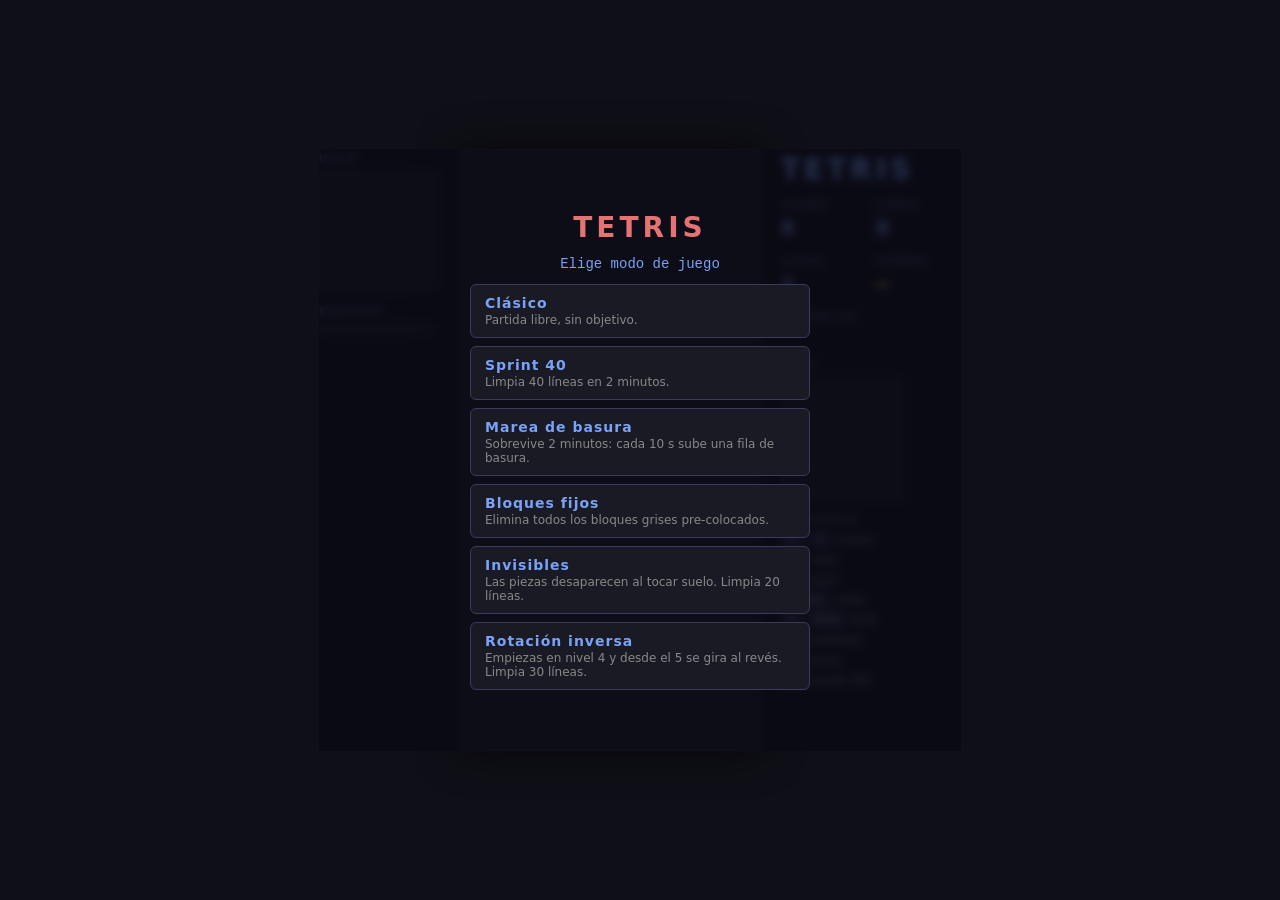
==== index.html @ 40d19039 "feat: add hold slot (C / Shift) The current piece can be stored once per piece and swapped later. Th" ====
<!DOCTYPE html>
<html lang="es">
<head>
  <meta charset="UTF-8" />
  <meta name="viewport" content="width=device-width, initial-scale=1.0" />
  <title>Tetris</title>
  <link rel="stylesheet" href="style.css" />
</head>
<body>
  <div class="wrapper">
    <div class="game-container">
      <aside class="panel panel-left">
        <div class="panel-section" id="hold-section">
          <span class="label">HOLD</span>
          <canvas id="hold-canvas" width="120" height="120"></canvas>
        </div>

        <div class="panel-section">
          <span class="label">ENERGÍA</span>
          <div class="energy-bar"><div class="energy-fill" id="energy-fill"></div></div>
          <span class="energy-hint" id="energy-hint"></span>
        </div>

        <div class="panel-section hidden" id="queue-section">
          <span class="label">SIGUIENTES</span>
          <canvas id="queue-canvas" width="120" height="300"></canvas>
        </div>
      </aside>

      <canvas id="board" width="300" height="600"></canvas>

      <aside class="panel">
        <h1 class="title">TETRIS</h1>

        <div class="panel-section hidden" id="objective-section">
          <span class="label" id="mode-name"></span>
          <span class="objective" id="objective"></span>
        </div>

        <div class="stats">
          <div class="panel-section">
            <span class="label">SCORE</span>
            <span class="value" id="score">0</span>
          </div>
          <div class="panel-section">
            <span class="label">LINES</span>
            <span class="value" id="lines">0</span>
          </div>
          <div class="panel-section">
            <span class="label">LEVEL</span>
            <span class="value" id="level">1</span>
          </div>
          <div class="panel-section">
            <span class="label">COMBO</span>
            <span class="value combo" id="combo">—</span>
          </div>
        </div>
        <div class="panel-section">
          <span class="label">POWER-UP</span>
          <span class="effect" id="effect"></span>
        </div>

        <div class="panel-section">
          <span class="label">NEXT</span>
          <canvas id="next-canvas" width="120" height="120"></canvas>
        </div>

        <div class="panel-section controls">
          <span class="label">CONTROLS</span>
          <ul>
            <li><kbd>←</kbd><kbd>→</kbd> mover</li>
            <li><kbd>↑</kbd> rotar</li>
            <li><kbd>↓</kbd> bajar</li>
            <li><kbd>Space</kbd> caída</li>
            <li><kbd>C</kbd><kbd>Shift</kbd> hold</li>
            <li><kbd>E</kbd> habilidad</li>
            <li><kbd>P</kbd> pausa</li>
            <li><kbd>M</kbd> <span id="sound">sonido ON</span></li>
          </ul>
        </div>
      </aside>
    </div>

    <div id="overlay" class="overlay">
      <div class="overlay-box">
        <p id="overlay-title">TETRIS</p>
        <p id="overlay-score"></p>
        <div id="mode-menu" class="mode-menu"></div>
        <div id="ability-menu" class="ability-menu hidden"></div>
        <div id="end-actions" class="end-actions hidden">
          <button id="restart-btn">Reintentar</button>
          <button id="menu-btn" class="secondary">Cambiar modo</button>
        </div>
      </div>
    </div>
  </div>

  <script src="logic.js"></script>
  <script src="game.js"></script>
</body>
</html>
---- style.css ----
*, *::before, *::after {
  box-sizing: border-box;
  margin: 0;
  padding: 0;
}

body {
  background: #0f0f17;
  color: #e0e0e0;
  font-family: system-ui, -apple-system, sans-serif;
  display: flex;
  align-items: center;
  justify-content: center;
  min-height: 100vh;
  user-select: none;
}

.wrapper {
  position: relative;
}

.game-container {
  display: flex;
  gap: 20px;
  align-items: flex-start;
}

#board {
  display: block;
  border: 1px solid #2a2a3a;
  background: #1a1a25;
  border-radius: 4px;
  box-shadow: 0 0 40px rgba(0, 0, 0, 0.6);
}

/* ---- Panel lateral ---- */
.panel {
  width: 180px;
  display: flex;
  flex-direction: column;
  gap: 14px;
  padding-top: 4px;
}

.title {
  font-size: 28px;
  font-weight: 800;
  letter-spacing: 4px;
  color: #7aa2f7;
}

.stats {
  display: grid;
  grid-template-columns: 1fr 1fr;
  gap: 14px 10px;
}

.stats .value {
  font-size: 22px;
}

.panel-section {
  display: flex;
  flex-direction: column;
  gap: 6px;
}

.label {
  font-size: 10px;
  letter-spacing: 2px;
  color: #555570;
  font-weight: 600;
}

.value {
  font-family: 'Courier New', Courier, monospace;
  font-size: 26px;
  font-weight: 700;
  color: #7aa2f7;
  letter-spacing: 1px;
}

.combo {
  color: #ffd740;
}

.effect {
  font-size: 13px;
  font-weight: 700;
  color: #e040fb;
  letter-spacing: 1px;
  min-height: 18px;
}

.panel-left {
  width: 120px;
}

#hold-section canvas {
  transition: opacity 0.15s;
}

#hold-section.locked canvas {
  opacity: 0.35;
}

.energy-bar {
  height: 12px;
  border: 1px solid #2a2a3a;
  background: #1a1a25;
  border-radius: 6px;
  overflow: hidden;
}

.energy-fill {
  height: 100%;
  width: 0;
  background: #7aa2f7;
  transition: width 0.2s;
}

.energy-fill.full {
  background: linear-gradient(90deg, #ffd740, #ff9100);
  animation: energy-pulse 0.8s ease-in-out infinite alternate;
}

@keyframes energy-pulse {
  from { opacity: 0.7; }
  to { opacity: 1; }
}

.energy-hint {
  font-size: 12px;
  font-weight: 700;
  color: #ffd740;
  letter-spacing: 1px;
}

#hold-canvas, #queue-canvas,
#next-canvas {
  display: block;
  align-self: flex-start;
  border: 1px solid #2a2a3a;
  background: #1a1a25;
  border-radius: 4px;
}

/* ---- Controles ---- */
.controls ul {
  list-style: none;
  display: flex;
  flex-direction: column;
  gap: 3px;
}

.controls li {
  font-size: 12px;
  color: #888;
  display: flex;
  align-items: center;
  gap: 4px;
}

kbd {
  background: #22223a;
  border: 1px solid #3a3a5a;
  border-radius: 3px;
  padding: 1px 6px;
  font-size: 11px;
  font-family: inherit;
  color: #aaa;
}

/* ---- Overlay ---- */
.overlay {
  position: absolute;
  inset: 0;
  display: flex;
  align-items: center;
  justify-content: center;
  background: rgba(10, 10, 20, 0.75);
  backdrop-filter: blur(4px);
  border-radius: 4px;
}

.hidden {
  display: none !important;
}

.overlay-box {
  text-align: center;
  display: flex;
  flex-direction: column;
  gap: 12px;
  align-items: center;
}

#overlay-title {
  font-size: 28px;
  font-weight: 800;
  letter-spacing: 4px;
  color: #e57373;
}

#overlay-score {
  font-family: 'Courier New', Courier, monospace;
  font-size: 14px;
  color: #7aa2f7;
}

#overlay-title.win {
  color: #81c784;
}

/* ---- Selector de habilidad ---- */
.ability-menu {
  display: flex;
  flex-direction: column;
  gap: 8px;
  width: 280px;
  text-align: left;
}

.ability-item {
  font-size: 14px;
  color: #e0e0e0;
}

.ability-item.disabled {
  opacity: 0.35;
}

.ability-hint {
  font-size: 12px;
  color: #888;
  margin-top: 4px;
}

/* ---- Selector de modo ---- */
.mode-menu {
  display: flex;
  flex-direction: column;
  gap: 8px;
  width: 340px;
}

.mode-btn {
  display: flex;
  flex-direction: column;
  gap: 2px;
  text-align: left;
  background: #1a1a25;
  border: 1px solid #3a3a5a;
  border-radius: 6px;
  padding: 10px 14px;
  color: #e0e0e0;
  cursor: pointer;
  font-family: inherit;
  transition: border-color 0.15s, background 0.15s;
}

.mode-btn:hover {
  border-color: #7aa2f7;
  background: #22223a;
}

.mode-btn strong {
  font-size: 14px;
  color: #7aa2f7;
  letter-spacing: 1px;
}

.mode-btn span {
  font-size: 12px;
  color: #888;
}

.end-actions {
  display: flex;
  gap: 10px;
}

.objective {
  font-size: 13px;
  font-weight: 700;
  color: #81c784;
  letter-spacing: 1px;
}

#restart-btn, #menu-btn {
  margin-top: 8px;
  background: #7aa2f7;
  color: #0f0f17;
  border: none;
  border-radius: 6px;
  padding: 10px 28px;
  font-size: 14px;
  font-weight: 700;
  cursor: pointer;
  letter-spacing: 1px;
  transition: background 0.15s;
}

#restart-btn:hover, #menu-btn:hover {
  background: #9bbdff;
}

#menu-btn.secondary {
  background: #3a3a5a;
  color: #e0e0e0;
}

#menu-btn.secondary:hover {
  background: #4a4a6a;
}
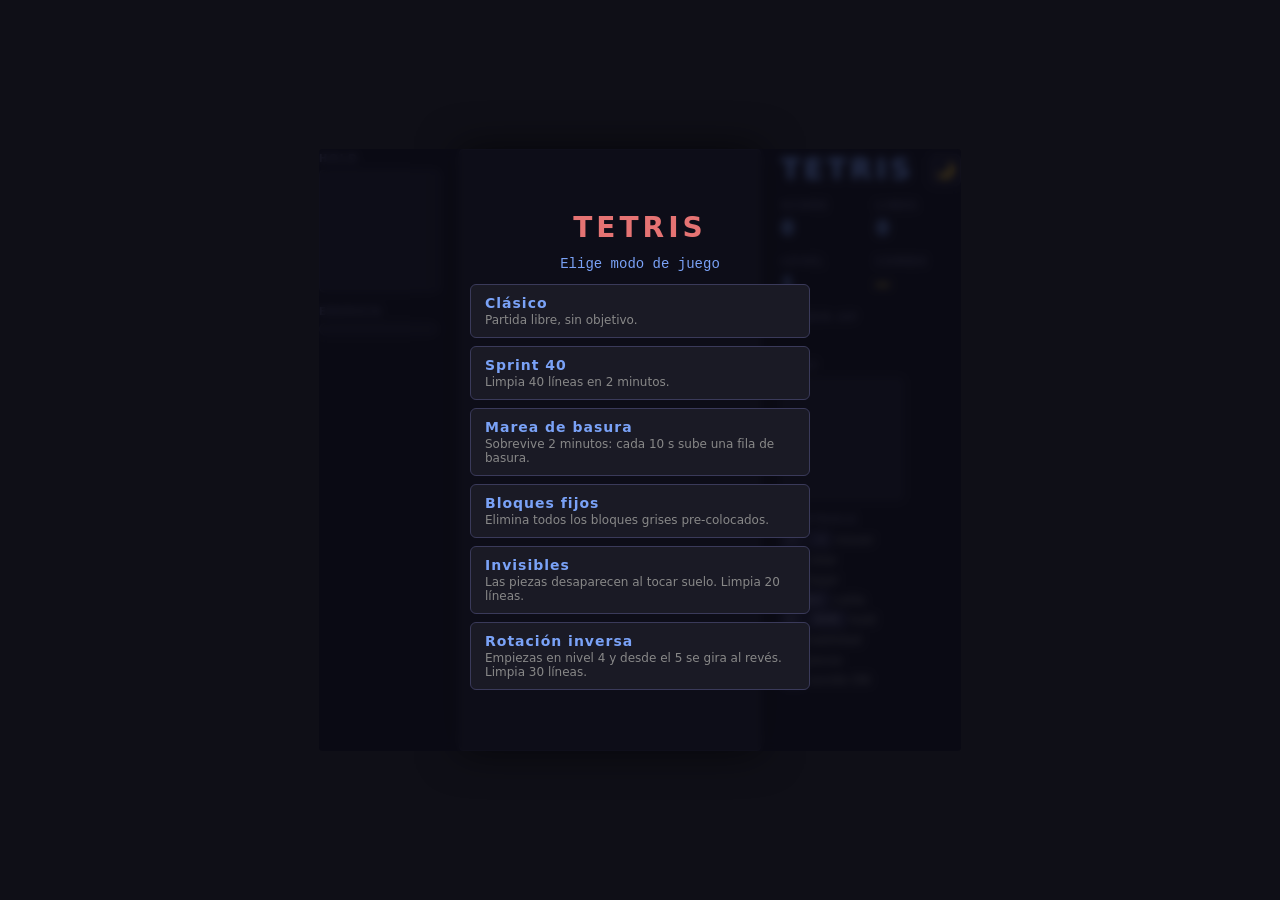
==== commit 399367e3: "Merge remote-tracking branch 'origin/main' Brings in the pale blue J piece and the light/dark theme " ====
--- a/index.html
+++ b/index.html
@@ -30,7 +30,10 @@
       <canvas id="board" width="300" height="600"></canvas>
 
       <aside class="panel">
-        <h1 class="title">TETRIS</h1>
+        <div class="title-row">
+          <h1 class="title">TETRIS</h1>
+          <button id="theme-toggle" type="button" aria-label="Cambiar a modo claro">🌙</button>
+        </div>
 
         <div class="panel-section hidden" id="objective-section">
           <span class="label" id="mode-name"></span>
--- a/style.css
+++ b/style.css
@@ -1,3 +1,47 @@
+:root {
+  --bg: #0f0f17;
+  --surface: #1a1a25;
+  --border: #2a2a3a;
+  --accent: #7aa2f7;
+  --accent-hover: #9bbdff;
+  --label: #555570;
+  --text: #e0e0e0;
+  --muted: #888;
+  --grid: #22222e;
+  --kbd-bg: #22223a;
+  --kbd-border: #3a3a5a;
+  --kbd-text: #aaa;
+  --overlay: rgba(10, 10, 20, 0.75);
+  --shadow: rgba(0, 0, 0, 0.6);
+  --on-accent: #0f0f17;
+  --danger: #e57373;
+  --highlight: #ffd740;
+  --powerup: #e040fb;
+  --success: #81c784;
+}
+
+[data-theme="light"] {
+  --bg: #f2f3f7;
+  --surface: #ffffff;
+  --border: #c9ccd8;
+  --accent: #3d5fc4;
+  --accent-hover: #2f4ca3;
+  --label: #6b6e85;
+  --text: #222;
+  --muted: #555;
+  --grid: #e3e5ee;
+  --kbd-bg: #e8eaf2;
+  --kbd-border: #c0c4d6;
+  --kbd-text: #333;
+  --overlay: rgba(240, 240, 248, 0.75);
+  --shadow: rgba(0, 0, 0, 0.15);
+  --on-accent: #ffffff;
+  --danger: #c62828;
+  --highlight: #b07800;
+  --powerup: #9c27b0;
+  --success: #2e7d32;
+}
+
 *, *::before, *::after {
   box-sizing: border-box;
   margin: 0;
@@ -5,8 +49,8 @@
 }
 
 body {
-  background: #0f0f17;
-  color: #e0e0e0;
+  background: var(--bg);
+  color: var(--text);
   font-family: system-ui, -apple-system, sans-serif;
   display: flex;
   align-items: center;
@@ -27,10 +71,10 @@
 
 #board {
   display: block;
-  border: 1px solid #2a2a3a;
-  background: #1a1a25;
+  border: 1px solid var(--border);
+  background: var(--surface);
   border-radius: 4px;
-  box-shadow: 0 0 40px rgba(0, 0, 0, 0.6);
+  box-shadow: 0 0 40px var(--shadow);
 }
 
 /* ---- Panel lateral ---- */
@@ -40,13 +84,34 @@
   flex-direction: column;
   gap: 14px;
   padding-top: 4px;
+}
+
+.title-row {
+  display: flex;
+  align-items: center;
+  justify-content: space-between;
 }
 
 .title {
   font-size: 28px;
   font-weight: 800;
   letter-spacing: 4px;
-  color: #7aa2f7;
+  color: var(--accent);
+}
+
+#theme-toggle {
+  background: var(--surface);
+  border: 1px solid var(--border);
+  border-radius: 6px;
+  width: 32px;
+  height: 32px;
+  font-size: 16px;
+  line-height: 1;
+  cursor: pointer;
+}
+
+#theme-toggle:hover {
+  border-color: var(--accent);
 }
 
 .stats {
@@ -68,7 +133,7 @@
 .label {
   font-size: 10px;
   letter-spacing: 2px;
-  color: #555570;
+  color: var(--label);
   font-weight: 600;
 }
 
@@ -76,18 +141,18 @@
   font-family: 'Courier New', Courier, monospace;
   font-size: 26px;
   font-weight: 700;
-  color: #7aa2f7;
+  color: var(--accent);
   letter-spacing: 1px;
 }
 
 .combo {
-  color: #ffd740;
+  color: var(--highlight);
 }
 
 .effect {
   font-size: 13px;
   font-weight: 700;
-  color: #e040fb;
+  color: var(--powerup);
   letter-spacing: 1px;
   min-height: 18px;
 }
@@ -106,8 +171,8 @@
 
 .energy-bar {
   height: 12px;
-  border: 1px solid #2a2a3a;
-  background: #1a1a25;
+  border: 1px solid var(--border);
+  background: var(--surface);
   border-radius: 6px;
   overflow: hidden;
 }
@@ -115,7 +180,7 @@
 .energy-fill {
   height: 100%;
   width: 0;
-  background: #7aa2f7;
+  background: var(--accent);
   transition: width 0.2s;
 }
 
@@ -132,7 +197,7 @@
 .energy-hint {
   font-size: 12px;
   font-weight: 700;
-  color: #ffd740;
+  color: var(--highlight);
   letter-spacing: 1px;
 }
 
@@ -140,8 +205,8 @@
 #next-canvas {
   display: block;
   align-self: flex-start;
-  border: 1px solid #2a2a3a;
-  background: #1a1a25;
+  border: 1px solid var(--border);
+  background: var(--surface);
   border-radius: 4px;
 }
 
@@ -155,20 +220,20 @@
 
 .controls li {
   font-size: 12px;
-  color: #888;
+  color: var(--muted);
   display: flex;
   align-items: center;
   gap: 4px;
 }
 
 kbd {
-  background: #22223a;
-  border: 1px solid #3a3a5a;
+  background: var(--kbd-bg);
+  border: 1px solid var(--kbd-border);
   border-radius: 3px;
   padding: 1px 6px;
   font-size: 11px;
   font-family: inherit;
-  color: #aaa;
+  color: var(--kbd-text);
 }
 
 /* ---- Overlay ---- */
@@ -178,7 +243,7 @@
   display: flex;
   align-items: center;
   justify-content: center;
-  background: rgba(10, 10, 20, 0.75);
+  background: var(--overlay);
   backdrop-filter: blur(4px);
   border-radius: 4px;
 }
@@ -199,17 +264,17 @@
   font-size: 28px;
   font-weight: 800;
   letter-spacing: 4px;
-  color: #e57373;
+  color: var(--danger);
 }
 
 #overlay-score {
   font-family: 'Courier New', Courier, monospace;
   font-size: 14px;
-  color: #7aa2f7;
+  color: var(--accent);
 }
 
 #overlay-title.win {
-  color: #81c784;
+  color: var(--success);
 }
 
 /* ---- Selector de habilidad ---- */
@@ -223,7 +288,7 @@
 
 .ability-item {
   font-size: 14px;
-  color: #e0e0e0;
+  color: var(--text);
 }
 
 .ability-item.disabled {
@@ -232,7 +297,7 @@
 
 .ability-hint {
   font-size: 12px;
-  color: #888;
+  color: var(--muted);
   margin-top: 4px;
 }
 
@@ -249,30 +314,30 @@
   flex-direction: column;
   gap: 2px;
   text-align: left;
-  background: #1a1a25;
-  border: 1px solid #3a3a5a;
+  background: var(--surface);
+  border: 1px solid var(--kbd-border);
   border-radius: 6px;
   padding: 10px 14px;
-  color: #e0e0e0;
+  color: var(--text);
   cursor: pointer;
   font-family: inherit;
   transition: border-color 0.15s, background 0.15s;
 }
 
 .mode-btn:hover {
-  border-color: #7aa2f7;
-  background: #22223a;
+  border-color: var(--accent);
+  background: var(--kbd-bg);
 }
 
 .mode-btn strong {
   font-size: 14px;
-  color: #7aa2f7;
+  color: var(--accent);
   letter-spacing: 1px;
 }
 
 .mode-btn span {
   font-size: 12px;
-  color: #888;
+  color: var(--muted);
 }
 
 .end-actions {
@@ -283,14 +348,14 @@
 .objective {
   font-size: 13px;
   font-weight: 700;
-  color: #81c784;
+  color: var(--success);
   letter-spacing: 1px;
 }
 
 #restart-btn, #menu-btn {
   margin-top: 8px;
-  background: #7aa2f7;
-  color: #0f0f17;
+  background: var(--accent);
+  color: var(--on-accent);
   border: none;
   border-radius: 6px;
   padding: 10px 28px;
@@ -302,14 +367,14 @@
 }
 
 #restart-btn:hover, #menu-btn:hover {
-  background: #9bbdff;
+  background: var(--accent-hover);
 }
 
 #menu-btn.secondary {
-  background: #3a3a5a;
-  color: #e0e0e0;
+  background: var(--kbd-bg);
+  color: var(--text);
 }
 
 #menu-btn.secondary:hover {
-  background: #4a4a6a;
-}
+  background: var(--kbd-border);
+}
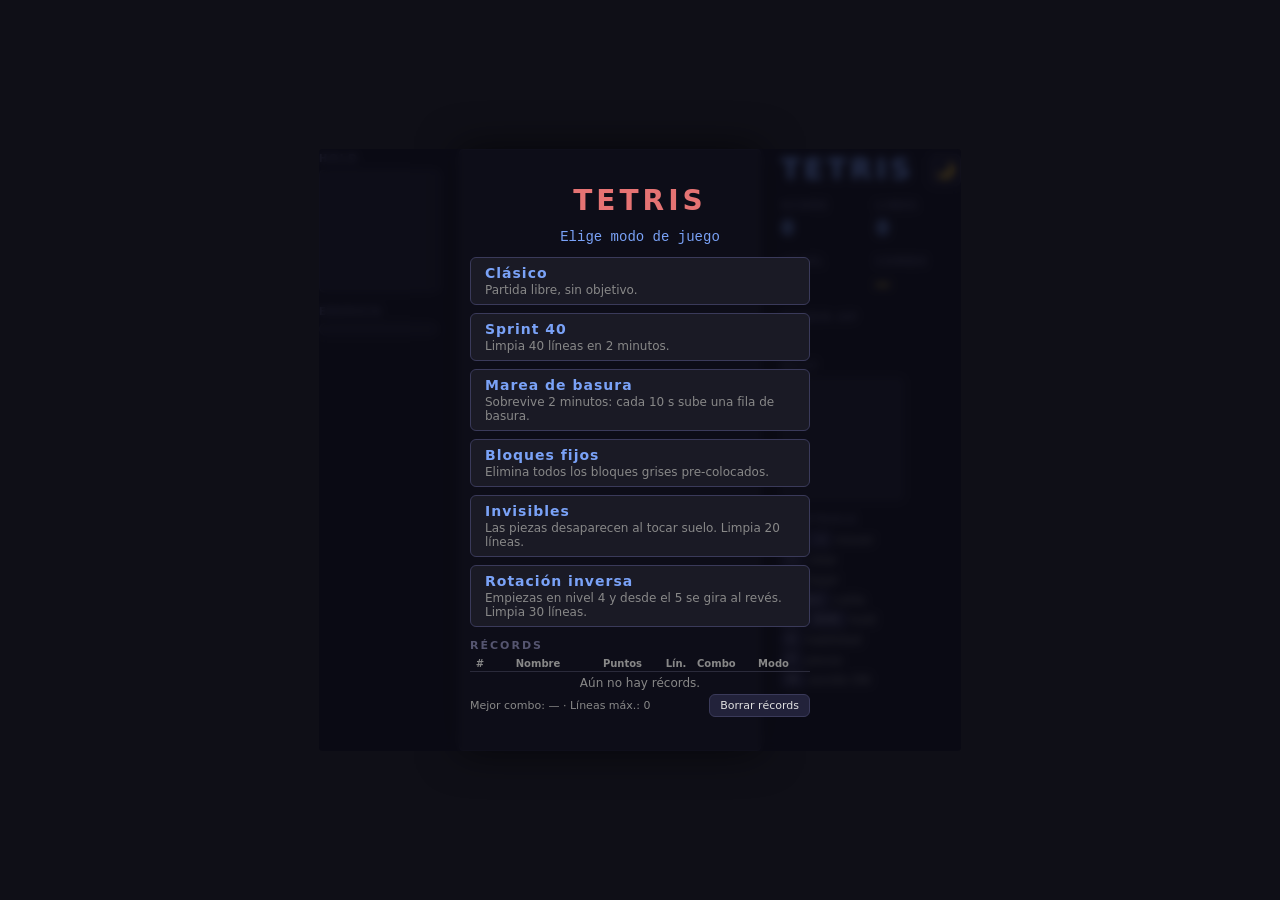
==== commit 732d9567: "feat: add local high-score table in localStorage Global top 5 (tetris.records) with name entry at ga" ====
--- a/index.html
+++ b/index.html
@@ -94,6 +94,27 @@
           <button id="restart-btn">Reintentar</button>
           <button id="menu-btn" class="secondary">Cambiar modo</button>
         </div>
+        <div id="records-panel" class="records-panel hidden">
+          <form id="record-form" class="record-form hidden" autocomplete="off">
+            <label for="record-name">¡Nuevo récord! Tu nombre:</label>
+            <div class="record-form-row">
+              <input id="record-name" type="text" maxlength="12" spellcheck="false" />
+              <button id="record-save" type="submit">Guardar</button>
+            </div>
+          </form>
+          <span class="records-title">RÉCORDS</span>
+          <table class="records-table">
+            <thead>
+              <tr><th>#</th><th>Nombre</th><th>Puntos</th><th>Lín.</th><th>Combo</th><th>Modo</th></tr>
+            </thead>
+            <tbody id="records-body"></tbody>
+          </table>
+          <p id="records-empty" class="records-empty">Aún no hay récords.</p>
+          <div class="records-footer">
+            <span id="records-bests"></span>
+            <button id="records-clear" type="button">Borrar récords</button>
+          </div>
+        </div>
       </div>
     </div>
   </div>
--- a/style.css
+++ b/style.css
@@ -317,7 +317,7 @@
   background: var(--surface);
   border: 1px solid var(--kbd-border);
   border-radius: 6px;
-  padding: 10px 14px;
+  padding: 7px 14px;
   color: var(--text);
   cursor: pointer;
   font-family: inherit;
@@ -378,3 +378,120 @@
 #menu-btn.secondary:hover {
   background: var(--kbd-border);
 }
+
+/* ---- Records table ---- */
+.records-panel {
+  display: flex;
+  flex-direction: column;
+  gap: 4px;
+  width: 340px;
+  font-size: 12px;
+}
+
+.records-title {
+  font-size: 11px;
+  font-weight: 700;
+  letter-spacing: 2px;
+  color: var(--label);
+  text-align: left;
+}
+
+.records-table {
+  width: 100%;
+  border-collapse: collapse;
+  font-family: 'Courier New', Courier, monospace;
+  color: var(--text);
+  table-layout: fixed;
+}
+
+.records-table th {
+  font-family: system-ui, -apple-system, sans-serif;
+  font-size: 10px;
+  font-weight: 700;
+  color: var(--muted);
+  border-bottom: 1px solid var(--border);
+  padding: 2px 4px;
+}
+
+.records-table td {
+  padding: 1px 4px;
+  white-space: nowrap;
+  overflow: hidden;
+  text-overflow: ellipsis;
+}
+
+.records-table th:nth-child(1) { width: 20px; }
+.records-table th:nth-child(2) { width: 96px; }
+.records-table th:nth-child(4) { width: 34px; }
+.records-table th:nth-child(5) { width: 44px; }
+.records-table td:nth-child(2), .records-table td:nth-child(6) { text-align: left; }
+.records-table td:nth-child(3) { text-align: right; }
+
+.records-table tr.highlight td {
+  color: var(--highlight);
+  font-weight: 700;
+}
+
+.records-empty {
+  color: var(--muted);
+}
+
+.records-footer {
+  display: flex;
+  justify-content: space-between;
+  align-items: center;
+  gap: 8px;
+  color: var(--muted);
+  font-size: 11px;
+}
+
+#records-clear, #record-save {
+  background: var(--kbd-bg);
+  color: var(--text);
+  border: 1px solid var(--kbd-border);
+  border-radius: 6px;
+  padding: 4px 10px;
+  font-family: inherit;
+  font-size: 11px;
+  cursor: pointer;
+}
+
+#records-clear:hover, #record-save:hover {
+  border-color: var(--accent);
+}
+
+#records-clear.confirm {
+  border-color: var(--danger);
+  color: var(--danger);
+}
+
+.record-form {
+  display: flex;
+  flex-direction: column;
+  gap: 4px;
+  color: var(--highlight);
+  font-weight: 700;
+}
+
+.record-form-row {
+  display: flex;
+  gap: 6px;
+}
+
+#record-name {
+  flex: 1;
+  background: var(--surface);
+  color: var(--text);
+  border: 1px solid var(--accent);
+  border-radius: 6px;
+  padding: 5px 8px;
+  font-family: inherit;
+  font-size: 13px;
+}
+
+#record-save {
+  background: var(--accent);
+  color: var(--on-accent);
+  border: none;
+  font-weight: 700;
+}
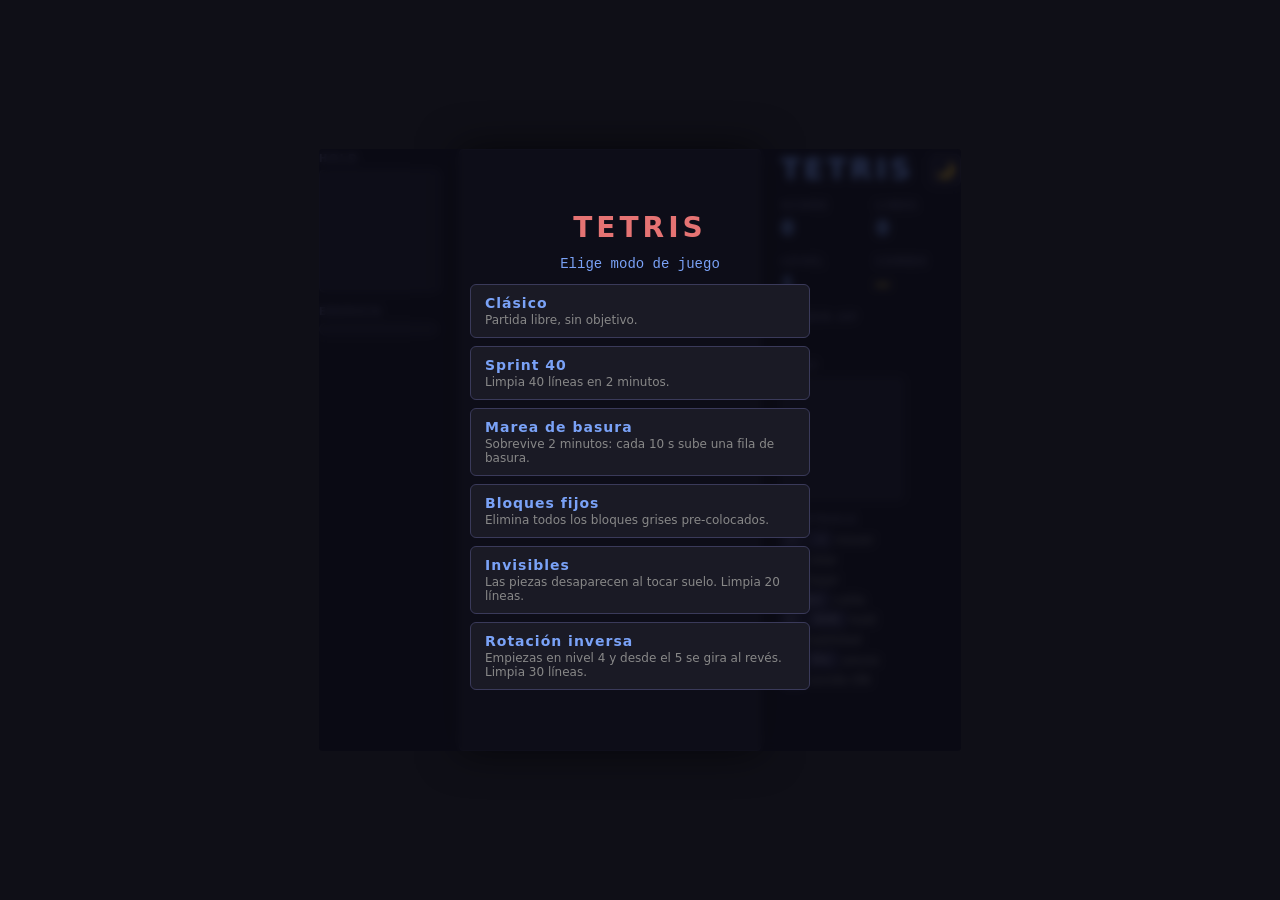
==== commit 89f13404: "feat: add full pause menu (resume, restart, controls, start level) P or Escape open a navigable paus" ====
--- a/index.html
+++ b/index.html
@@ -77,7 +77,7 @@
             <li><kbd>Space</kbd> caída</li>
             <li><kbd>C</kbd><kbd>Shift</kbd> hold</li>
             <li><kbd>E</kbd> habilidad</li>
-            <li><kbd>P</kbd> pausa</li>
+            <li><kbd>P</kbd><kbd>Esc</kbd> pausa</li>
             <li><kbd>M</kbd> <span id="sound">sonido ON</span></li>
           </ul>
         </div>
@@ -90,30 +90,39 @@
         <p id="overlay-score"></p>
         <div id="mode-menu" class="mode-menu"></div>
         <div id="ability-menu" class="ability-menu hidden"></div>
+        <div id="pause-menu" class="pause-menu hidden">
+          <div id="pause-main" class="pause-main">
+            <button type="button" class="pause-item" data-action="resume" tabindex="-1">Reanudar</button>
+            <button type="button" class="pause-item" data-action="restart" tabindex="-1">Reiniciar</button>
+            <button type="button" class="pause-item" data-action="controls" tabindex="-1">Ver controles</button>
+            <div class="pause-item start-level-row" data-action="start-level">
+              <span>Nivel inicial</span>
+              <span class="start-level-stepper">
+                <button type="button" class="step-btn" data-step="-1" tabindex="-1" aria-label="Bajar nivel inicial">−</button>
+                <span class="start-level-value" id="start-level-value">1</span>
+                <button type="button" class="step-btn" data-step="1" tabindex="-1" aria-label="Subir nivel inicial">+</button>
+              </span>
+            </div>
+            <p class="pause-hint">Nivel inicial: se aplica en la próxima partida.<br /><kbd>↑</kbd><kbd>↓</kbd> elegir · <kbd>←</kbd><kbd>→</kbd> nivel · <kbd>Enter</kbd> aceptar</p>
+          </div>
+          <div id="pause-controls" class="pause-controls hidden">
+            <ul>
+              <li><kbd>←</kbd><kbd>→</kbd> mover</li>
+              <li><kbd>↑</kbd><kbd>X</kbd> rotar</li>
+              <li><kbd>↓</kbd> bajar (soft drop)</li>
+              <li><kbd>Space</kbd> caída instantánea</li>
+              <li><kbd>C</kbd><kbd>Shift</kbd> reserva (hold)</li>
+              <li><kbd>E</kbd> habilidad (barra llena)</li>
+              <li><kbd>P</kbd><kbd>Esc</kbd> pausa</li>
+              <li><kbd>M</kbd> sonido</li>
+            </ul>
+            <button type="button" class="pause-item focused" data-action="back" tabindex="-1">Volver</button>
+            <p class="pause-hint"><kbd>Esc</kbd> volver</p>
+          </div>
+        </div>
         <div id="end-actions" class="end-actions hidden">
           <button id="restart-btn">Reintentar</button>
           <button id="menu-btn" class="secondary">Cambiar modo</button>
-        </div>
-        <div id="records-panel" class="records-panel hidden">
-          <form id="record-form" class="record-form hidden" autocomplete="off">
-            <label for="record-name">¡Nuevo récord! Tu nombre:</label>
-            <div class="record-form-row">
-              <input id="record-name" type="text" maxlength="12" spellcheck="false" />
-              <button id="record-save" type="submit">Guardar</button>
-            </div>
-          </form>
-          <span class="records-title">RÉCORDS</span>
-          <table class="records-table">
-            <thead>
-              <tr><th>#</th><th>Nombre</th><th>Puntos</th><th>Lín.</th><th>Combo</th><th>Modo</th></tr>
-            </thead>
-            <tbody id="records-body"></tbody>
-          </table>
-          <p id="records-empty" class="records-empty">Aún no hay récords.</p>
-          <div class="records-footer">
-            <span id="records-bests"></span>
-            <button id="records-clear" type="button">Borrar récords</button>
-          </div>
         </div>
       </div>
     </div>
--- a/style.css
+++ b/style.css
@@ -301,6 +301,95 @@
   margin-top: 4px;
 }
 
+/* ---- Menú de pausa ---- */
+.pause-menu,
+.pause-main,
+.pause-controls {
+  display: flex;
+  flex-direction: column;
+  gap: 8px;
+  width: 260px;
+}
+
+.pause-item {
+  display: flex;
+  align-items: center;
+  justify-content: space-between;
+  background: var(--surface);
+  border: 1px solid var(--kbd-border);
+  border-radius: 6px;
+  padding: 10px 14px;
+  color: var(--text);
+  font-family: inherit;
+  font-size: 14px;
+  font-weight: 700;
+  letter-spacing: 1px;
+  cursor: pointer;
+  transition: border-color 0.15s, background 0.15s;
+}
+
+button.pause-item {
+  justify-content: center;
+}
+
+.pause-item.focused {
+  border-color: var(--accent);
+  background: var(--kbd-bg);
+  color: var(--accent);
+}
+
+.start-level-stepper {
+  display: flex;
+  align-items: center;
+  gap: 8px;
+}
+
+.start-level-value {
+  min-width: 2ch;
+  text-align: center;
+  color: var(--highlight);
+  font-family: 'Courier New', Courier, monospace;
+  font-size: 16px;
+}
+
+.step-btn {
+  width: 26px;
+  height: 26px;
+  border: 1px solid var(--kbd-border);
+  border-radius: 4px;
+  background: var(--kbd-bg);
+  color: var(--text);
+  font-size: 16px;
+  font-weight: 700;
+  line-height: 1;
+  cursor: pointer;
+}
+
+.step-btn:hover:not(:disabled) {
+  border-color: var(--accent);
+}
+
+.step-btn:disabled {
+  opacity: 0.35;
+  cursor: default;
+}
+
+.pause-hint {
+  font-size: 11px;
+  line-height: 1.8;
+  color: var(--muted);
+}
+
+.pause-controls ul {
+  list-style: none;
+  display: flex;
+  flex-direction: column;
+  gap: 6px;
+  text-align: left;
+  font-size: 13px;
+  color: var(--text);
+}
+
 /* ---- Selector de modo ---- */
 .mode-menu {
   display: flex;
@@ -317,7 +406,7 @@
   background: var(--surface);
   border: 1px solid var(--kbd-border);
   border-radius: 6px;
-  padding: 7px 14px;
+  padding: 10px 14px;
   color: var(--text);
   cursor: pointer;
   font-family: inherit;
@@ -378,120 +467,3 @@
 #menu-btn.secondary:hover {
   background: var(--kbd-border);
 }
-
-/* ---- Records table ---- */
-.records-panel {
-  display: flex;
-  flex-direction: column;
-  gap: 4px;
-  width: 340px;
-  font-size: 12px;
-}
-
-.records-title {
-  font-size: 11px;
-  font-weight: 700;
-  letter-spacing: 2px;
-  color: var(--label);
-  text-align: left;
-}
-
-.records-table {
-  width: 100%;
-  border-collapse: collapse;
-  font-family: 'Courier New', Courier, monospace;
-  color: var(--text);
-  table-layout: fixed;
-}
-
-.records-table th {
-  font-family: system-ui, -apple-system, sans-serif;
-  font-size: 10px;
-  font-weight: 700;
-  color: var(--muted);
-  border-bottom: 1px solid var(--border);
-  padding: 2px 4px;
-}
-
-.records-table td {
-  padding: 1px 4px;
-  white-space: nowrap;
-  overflow: hidden;
-  text-overflow: ellipsis;
-}
-
-.records-table th:nth-child(1) { width: 20px; }
-.records-table th:nth-child(2) { width: 96px; }
-.records-table th:nth-child(4) { width: 34px; }
-.records-table th:nth-child(5) { width: 44px; }
-.records-table td:nth-child(2), .records-table td:nth-child(6) { text-align: left; }
-.records-table td:nth-child(3) { text-align: right; }
-
-.records-table tr.highlight td {
-  color: var(--highlight);
-  font-weight: 700;
-}
-
-.records-empty {
-  color: var(--muted);
-}
-
-.records-footer {
-  display: flex;
-  justify-content: space-between;
-  align-items: center;
-  gap: 8px;
-  color: var(--muted);
-  font-size: 11px;
-}
-
-#records-clear, #record-save {
-  background: var(--kbd-bg);
-  color: var(--text);
-  border: 1px solid var(--kbd-border);
-  border-radius: 6px;
-  padding: 4px 10px;
-  font-family: inherit;
-  font-size: 11px;
-  cursor: pointer;
-}
-
-#records-clear:hover, #record-save:hover {
-  border-color: var(--accent);
-}
-
-#records-clear.confirm {
-  border-color: var(--danger);
-  color: var(--danger);
-}
-
-.record-form {
-  display: flex;
-  flex-direction: column;
-  gap: 4px;
-  color: var(--highlight);
-  font-weight: 700;
-}
-
-.record-form-row {
-  display: flex;
-  gap: 6px;
-}
-
-#record-name {
-  flex: 1;
-  background: var(--surface);
-  color: var(--text);
-  border: 1px solid var(--accent);
-  border-radius: 6px;
-  padding: 5px 8px;
-  font-family: inherit;
-  font-size: 13px;
-}
-
-#record-save {
-  background: var(--accent);
-  color: var(--on-accent);
-  border: none;
-  font-weight: 700;
-}
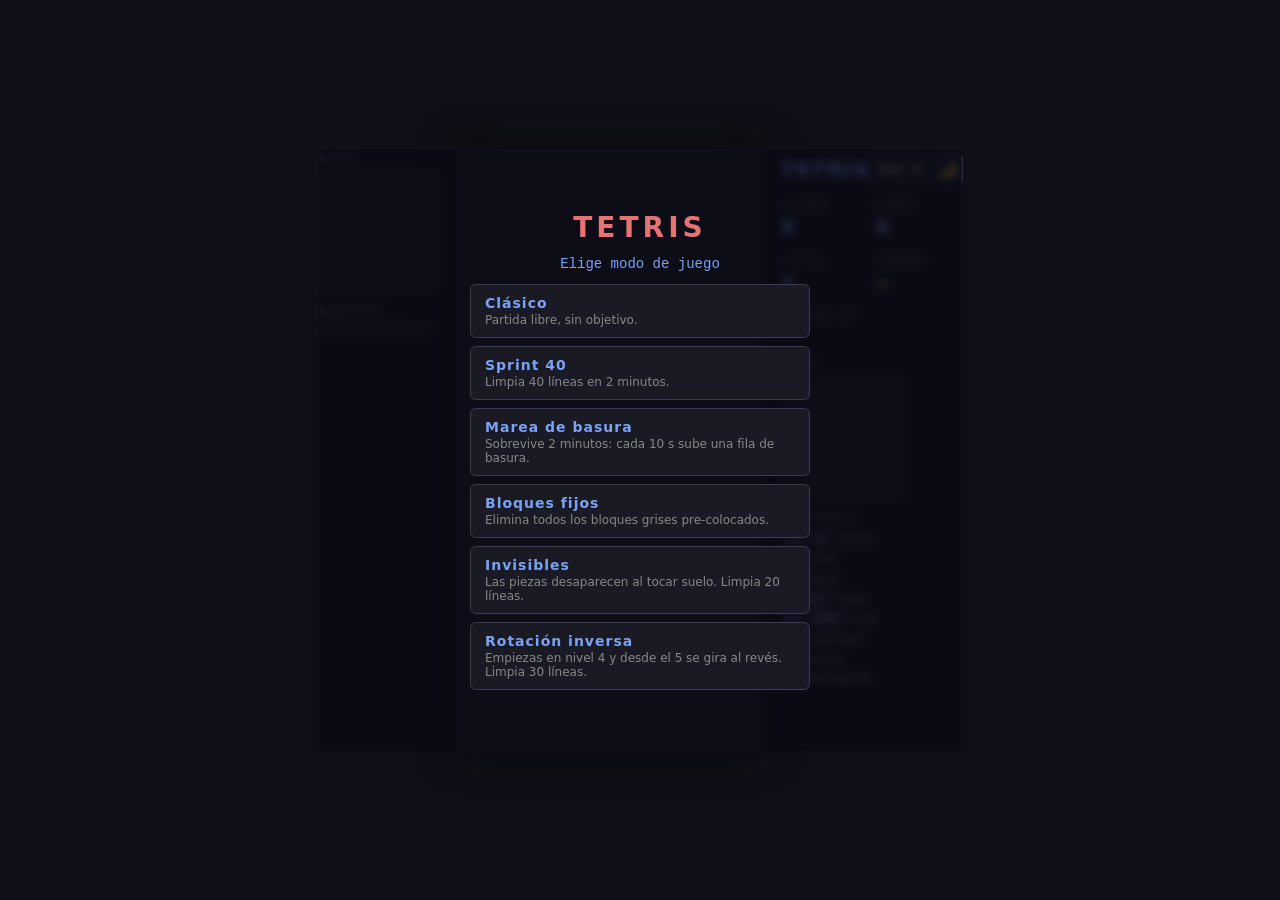
==== commit 26dcd68e: "feat: add visual skins (Retro, Neon, Pastel, Pixel) - SKINS in game.js with per-skin colors, backgro" ====
--- a/index.html
+++ b/index.html
@@ -32,7 +32,10 @@
       <aside class="panel">
         <div class="title-row">
           <h1 class="title">TETRIS</h1>
-          <button id="theme-toggle" type="button" aria-label="Cambiar a modo claro">🌙</button>
+          <div class="title-actions">
+            <select id="skin-select" aria-label="Skin de las piezas" title="Skin"></select>
+            <button id="theme-toggle" type="button" aria-label="Cambiar a modo claro">🌙</button>
+          </div>
         </div>
 
         <div class="panel-section hidden" id="objective-section">
@@ -77,7 +80,7 @@
             <li><kbd>Space</kbd> caída</li>
             <li><kbd>C</kbd><kbd>Shift</kbd> hold</li>
             <li><kbd>E</kbd> habilidad</li>
-            <li><kbd>P</kbd><kbd>Esc</kbd> pausa</li>
+            <li><kbd>P</kbd> pausa</li>
             <li><kbd>M</kbd> <span id="sound">sonido ON</span></li>
           </ul>
         </div>
@@ -90,36 +93,6 @@
         <p id="overlay-score"></p>
         <div id="mode-menu" class="mode-menu"></div>
         <div id="ability-menu" class="ability-menu hidden"></div>
-        <div id="pause-menu" class="pause-menu hidden">
-          <div id="pause-main" class="pause-main">
-            <button type="button" class="pause-item" data-action="resume" tabindex="-1">Reanudar</button>
-            <button type="button" class="pause-item" data-action="restart" tabindex="-1">Reiniciar</button>
-            <button type="button" class="pause-item" data-action="controls" tabindex="-1">Ver controles</button>
-            <div class="pause-item start-level-row" data-action="start-level">
-              <span>Nivel inicial</span>
-              <span class="start-level-stepper">
-                <button type="button" class="step-btn" data-step="-1" tabindex="-1" aria-label="Bajar nivel inicial">−</button>
-                <span class="start-level-value" id="start-level-value">1</span>
-                <button type="button" class="step-btn" data-step="1" tabindex="-1" aria-label="Subir nivel inicial">+</button>
-              </span>
-            </div>
-            <p class="pause-hint">Nivel inicial: se aplica en la próxima partida.<br /><kbd>↑</kbd><kbd>↓</kbd> elegir · <kbd>←</kbd><kbd>→</kbd> nivel · <kbd>Enter</kbd> aceptar</p>
-          </div>
-          <div id="pause-controls" class="pause-controls hidden">
-            <ul>
-              <li><kbd>←</kbd><kbd>→</kbd> mover</li>
-              <li><kbd>↑</kbd><kbd>X</kbd> rotar</li>
-              <li><kbd>↓</kbd> bajar (soft drop)</li>
-              <li><kbd>Space</kbd> caída instantánea</li>
-              <li><kbd>C</kbd><kbd>Shift</kbd> reserva (hold)</li>
-              <li><kbd>E</kbd> habilidad (barra llena)</li>
-              <li><kbd>P</kbd><kbd>Esc</kbd> pausa</li>
-              <li><kbd>M</kbd> sonido</li>
-            </ul>
-            <button type="button" class="pause-item focused" data-action="back" tabindex="-1">Volver</button>
-            <p class="pause-hint"><kbd>Esc</kbd> volver</p>
-          </div>
-        </div>
         <div id="end-actions" class="end-actions hidden">
           <button id="restart-btn">Reintentar</button>
           <button id="menu-btn" class="secondary">Cambiar modo</button>
--- a/style.css
+++ b/style.css
@@ -93,9 +93,9 @@
 }
 
 .title {
-  font-size: 28px;
+  font-size: 20px;
   font-weight: 800;
-  letter-spacing: 4px;
+  letter-spacing: 2px;
   color: var(--accent);
 }
 
@@ -111,6 +111,29 @@
 }
 
 #theme-toggle:hover {
+  border-color: var(--accent);
+}
+
+.title-actions {
+  display: flex;
+  align-items: center;
+  gap: 4px;
+}
+
+#skin-select {
+  width: 56px;
+  height: 32px;
+  padding: 0 2px;
+  background: var(--surface);
+  color: var(--text);
+  border: 1px solid var(--border);
+  border-radius: 6px;
+  font-size: 11px;
+  cursor: pointer;
+}
+
+#skin-select:hover,
+#skin-select:focus-visible {
   border-color: var(--accent);
 }
 
@@ -299,95 +322,6 @@
   font-size: 12px;
   color: var(--muted);
   margin-top: 4px;
-}
-
-/* ---- Menú de pausa ---- */
-.pause-menu,
-.pause-main,
-.pause-controls {
-  display: flex;
-  flex-direction: column;
-  gap: 8px;
-  width: 260px;
-}
-
-.pause-item {
-  display: flex;
-  align-items: center;
-  justify-content: space-between;
-  background: var(--surface);
-  border: 1px solid var(--kbd-border);
-  border-radius: 6px;
-  padding: 10px 14px;
-  color: var(--text);
-  font-family: inherit;
-  font-size: 14px;
-  font-weight: 700;
-  letter-spacing: 1px;
-  cursor: pointer;
-  transition: border-color 0.15s, background 0.15s;
-}
-
-button.pause-item {
-  justify-content: center;
-}
-
-.pause-item.focused {
-  border-color: var(--accent);
-  background: var(--kbd-bg);
-  color: var(--accent);
-}
-
-.start-level-stepper {
-  display: flex;
-  align-items: center;
-  gap: 8px;
-}
-
-.start-level-value {
-  min-width: 2ch;
-  text-align: center;
-  color: var(--highlight);
-  font-family: 'Courier New', Courier, monospace;
-  font-size: 16px;
-}
-
-.step-btn {
-  width: 26px;
-  height: 26px;
-  border: 1px solid var(--kbd-border);
-  border-radius: 4px;
-  background: var(--kbd-bg);
-  color: var(--text);
-  font-size: 16px;
-  font-weight: 700;
-  line-height: 1;
-  cursor: pointer;
-}
-
-.step-btn:hover:not(:disabled) {
-  border-color: var(--accent);
-}
-
-.step-btn:disabled {
-  opacity: 0.35;
-  cursor: default;
-}
-
-.pause-hint {
-  font-size: 11px;
-  line-height: 1.8;
-  color: var(--muted);
-}
-
-.pause-controls ul {
-  list-style: none;
-  display: flex;
-  flex-direction: column;
-  gap: 6px;
-  text-align: left;
-  font-size: 13px;
-  color: var(--text);
 }
 
 /* ---- Selector de modo ---- */
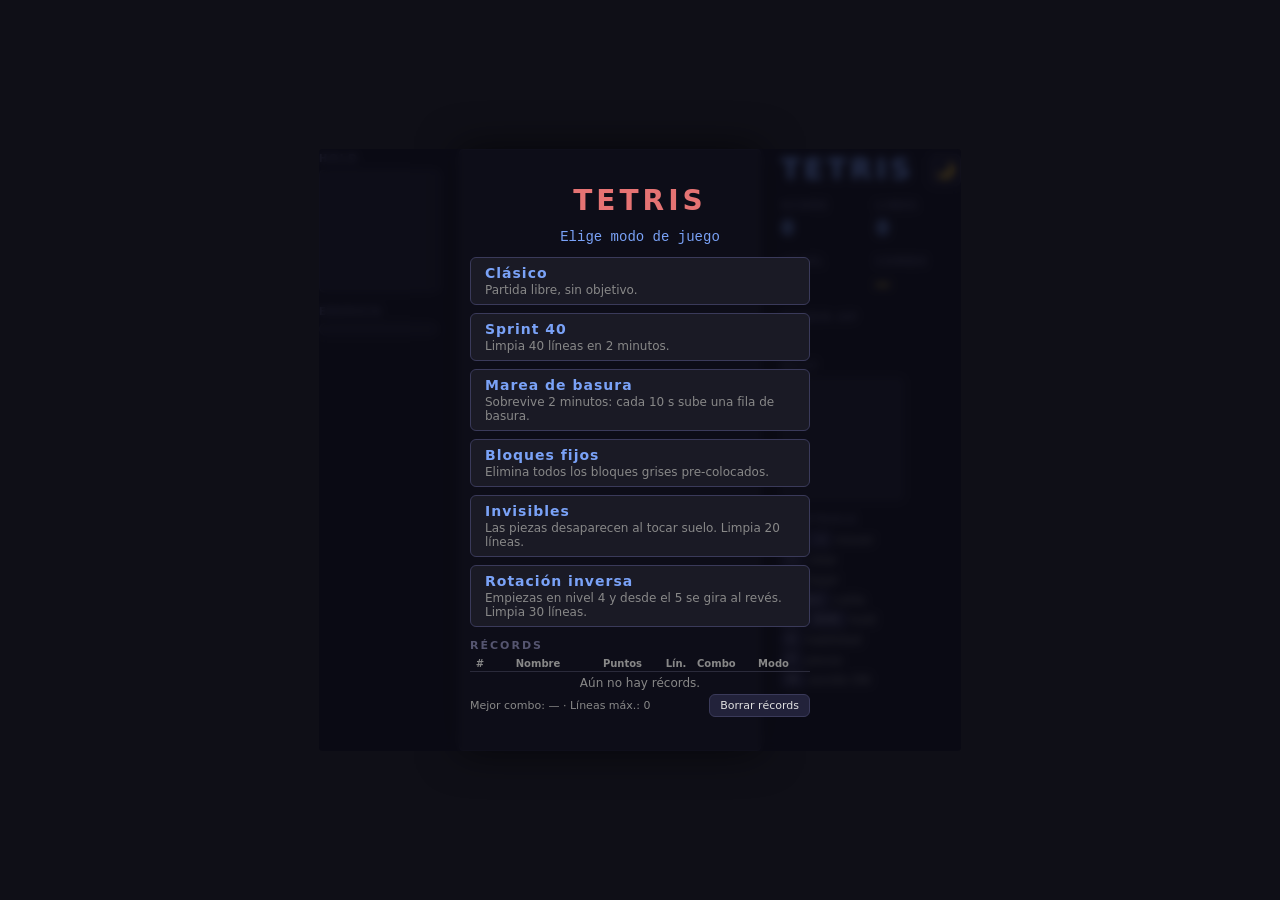
==== commit cf4504e4: "Merge branch 'feature/records'" ====
--- a/index.html
+++ b/index.html
@@ -32,10 +32,7 @@
       <aside class="panel">
         <div class="title-row">
           <h1 class="title">TETRIS</h1>
-          <div class="title-actions">
-            <select id="skin-select" aria-label="Skin de las piezas" title="Skin"></select>
-            <button id="theme-toggle" type="button" aria-label="Cambiar a modo claro">🌙</button>
-          </div>
+          <button id="theme-toggle" type="button" aria-label="Cambiar a modo claro">🌙</button>
         </div>
 
         <div class="panel-section hidden" id="objective-section">
@@ -97,6 +94,27 @@
           <button id="restart-btn">Reintentar</button>
           <button id="menu-btn" class="secondary">Cambiar modo</button>
         </div>
+        <div id="records-panel" class="records-panel hidden">
+          <form id="record-form" class="record-form hidden" autocomplete="off">
+            <label for="record-name">¡Nuevo récord! Tu nombre:</label>
+            <div class="record-form-row">
+              <input id="record-name" type="text" maxlength="12" spellcheck="false" />
+              <button id="record-save" type="submit">Guardar</button>
+            </div>
+          </form>
+          <span class="records-title">RÉCORDS</span>
+          <table class="records-table">
+            <thead>
+              <tr><th>#</th><th>Nombre</th><th>Puntos</th><th>Lín.</th><th>Combo</th><th>Modo</th></tr>
+            </thead>
+            <tbody id="records-body"></tbody>
+          </table>
+          <p id="records-empty" class="records-empty">Aún no hay récords.</p>
+          <div class="records-footer">
+            <span id="records-bests"></span>
+            <button id="records-clear" type="button">Borrar récords</button>
+          </div>
+        </div>
       </div>
     </div>
   </div>
--- a/style.css
+++ b/style.css
@@ -93,9 +93,9 @@
 }
 
 .title {
-  font-size: 20px;
+  font-size: 28px;
   font-weight: 800;
-  letter-spacing: 2px;
+  letter-spacing: 4px;
   color: var(--accent);
 }
 
@@ -111,29 +111,6 @@
 }
 
 #theme-toggle:hover {
-  border-color: var(--accent);
-}
-
-.title-actions {
-  display: flex;
-  align-items: center;
-  gap: 4px;
-}
-
-#skin-select {
-  width: 56px;
-  height: 32px;
-  padding: 0 2px;
-  background: var(--surface);
-  color: var(--text);
-  border: 1px solid var(--border);
-  border-radius: 6px;
-  font-size: 11px;
-  cursor: pointer;
-}
-
-#skin-select:hover,
-#skin-select:focus-visible {
   border-color: var(--accent);
 }
 
@@ -340,7 +317,7 @@
   background: var(--surface);
   border: 1px solid var(--kbd-border);
   border-radius: 6px;
-  padding: 10px 14px;
+  padding: 7px 14px;
   color: var(--text);
   cursor: pointer;
   font-family: inherit;
@@ -401,3 +378,120 @@
 #menu-btn.secondary:hover {
   background: var(--kbd-border);
 }
+
+/* ---- Records table ---- */
+.records-panel {
+  display: flex;
+  flex-direction: column;
+  gap: 4px;
+  width: 340px;
+  font-size: 12px;
+}
+
+.records-title {
+  font-size: 11px;
+  font-weight: 700;
+  letter-spacing: 2px;
+  color: var(--label);
+  text-align: left;
+}
+
+.records-table {
+  width: 100%;
+  border-collapse: collapse;
+  font-family: 'Courier New', Courier, monospace;
+  color: var(--text);
+  table-layout: fixed;
+}
+
+.records-table th {
+  font-family: system-ui, -apple-system, sans-serif;
+  font-size: 10px;
+  font-weight: 700;
+  color: var(--muted);
+  border-bottom: 1px solid var(--border);
+  padding: 2px 4px;
+}
+
+.records-table td {
+  padding: 1px 4px;
+  white-space: nowrap;
+  overflow: hidden;
+  text-overflow: ellipsis;
+}
+
+.records-table th:nth-child(1) { width: 20px; }
+.records-table th:nth-child(2) { width: 96px; }
+.records-table th:nth-child(4) { width: 34px; }
+.records-table th:nth-child(5) { width: 44px; }
+.records-table td:nth-child(2), .records-table td:nth-child(6) { text-align: left; }
+.records-table td:nth-child(3) { text-align: right; }
+
+.records-table tr.highlight td {
+  color: var(--highlight);
+  font-weight: 700;
+}
+
+.records-empty {
+  color: var(--muted);
+}
+
+.records-footer {
+  display: flex;
+  justify-content: space-between;
+  align-items: center;
+  gap: 8px;
+  color: var(--muted);
+  font-size: 11px;
+}
+
+#records-clear, #record-save {
+  background: var(--kbd-bg);
+  color: var(--text);
+  border: 1px solid var(--kbd-border);
+  border-radius: 6px;
+  padding: 4px 10px;
+  font-family: inherit;
+  font-size: 11px;
+  cursor: pointer;
+}
+
+#records-clear:hover, #record-save:hover {
+  border-color: var(--accent);
+}
+
+#records-clear.confirm {
+  border-color: var(--danger);
+  color: var(--danger);
+}
+
+.record-form {
+  display: flex;
+  flex-direction: column;
+  gap: 4px;
+  color: var(--highlight);
+  font-weight: 700;
+}
+
+.record-form-row {
+  display: flex;
+  gap: 6px;
+}
+
+#record-name {
+  flex: 1;
+  background: var(--surface);
+  color: var(--text);
+  border: 1px solid var(--accent);
+  border-radius: 6px;
+  padding: 5px 8px;
+  font-family: inherit;
+  font-size: 13px;
+}
+
+#record-save {
+  background: var(--accent);
+  color: var(--on-accent);
+  border: none;
+  font-weight: 700;
+}
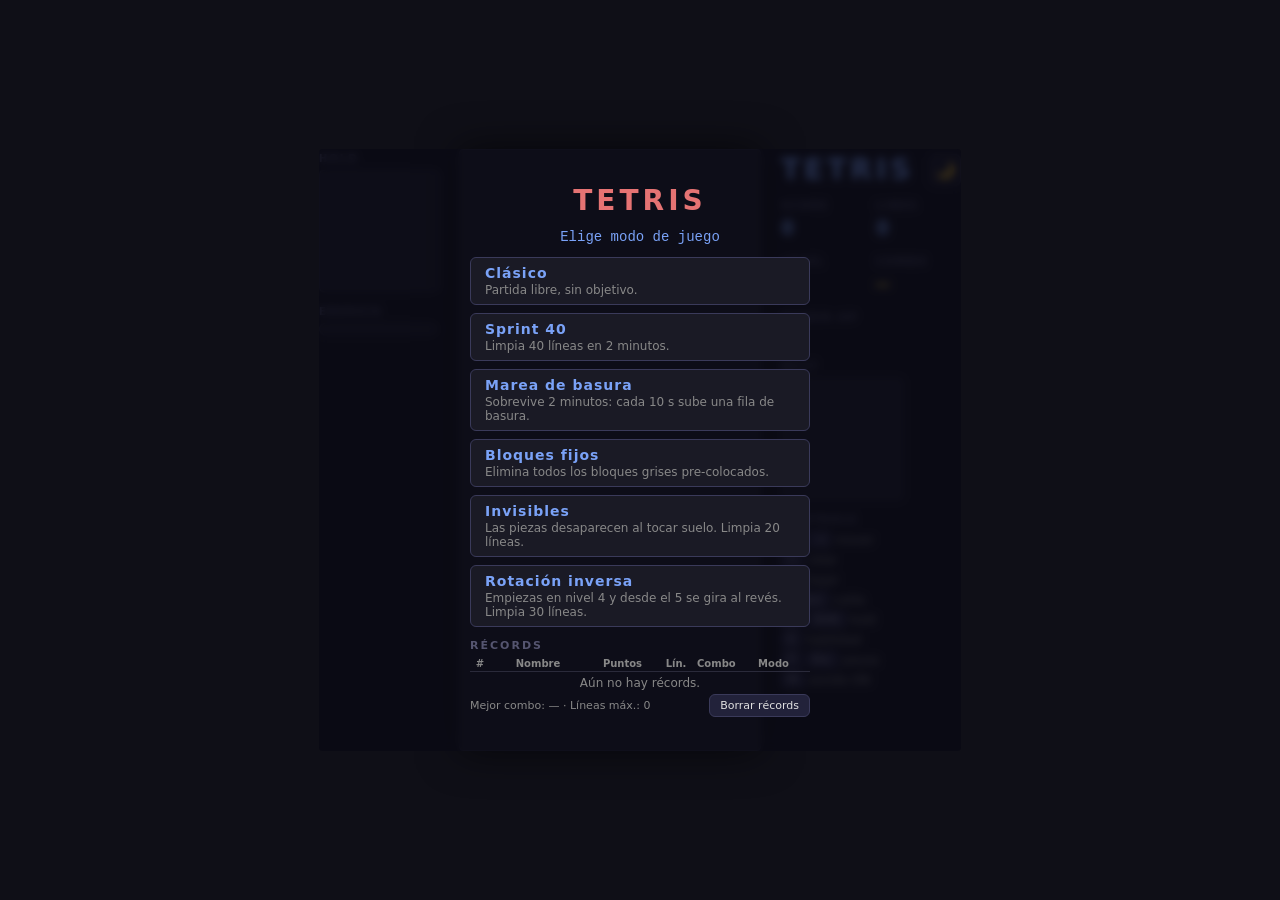
==== commit a6f28ac0: "Merge branch 'feature/pause-menu' # Conflicts: #	CLAUDE.md #	game.js #	logic.js #	tests.html" ====
--- a/index.html
+++ b/index.html
@@ -77,7 +77,7 @@
             <li><kbd>Space</kbd> caída</li>
             <li><kbd>C</kbd><kbd>Shift</kbd> hold</li>
             <li><kbd>E</kbd> habilidad</li>
-            <li><kbd>P</kbd> pausa</li>
+            <li><kbd>P</kbd><kbd>Esc</kbd> pausa</li>
             <li><kbd>M</kbd> <span id="sound">sonido ON</span></li>
           </ul>
         </div>
@@ -90,6 +90,36 @@
         <p id="overlay-score"></p>
         <div id="mode-menu" class="mode-menu"></div>
         <div id="ability-menu" class="ability-menu hidden"></div>
+        <div id="pause-menu" class="pause-menu hidden">
+          <div id="pause-main" class="pause-main">
+            <button type="button" class="pause-item" data-action="resume" tabindex="-1">Reanudar</button>
+            <button type="button" class="pause-item" data-action="restart" tabindex="-1">Reiniciar</button>
+            <button type="button" class="pause-item" data-action="controls" tabindex="-1">Ver controles</button>
+            <div class="pause-item start-level-row" data-action="start-level">
+              <span>Nivel inicial</span>
+              <span class="start-level-stepper">
+                <button type="button" class="step-btn" data-step="-1" tabindex="-1" aria-label="Bajar nivel inicial">−</button>
+                <span class="start-level-value" id="start-level-value">1</span>
+                <button type="button" class="step-btn" data-step="1" tabindex="-1" aria-label="Subir nivel inicial">+</button>
+              </span>
+            </div>
+            <p class="pause-hint">Nivel inicial: se aplica en la próxima partida.<br /><kbd>↑</kbd><kbd>↓</kbd> elegir · <kbd>←</kbd><kbd>→</kbd> nivel · <kbd>Enter</kbd> aceptar</p>
+          </div>
+          <div id="pause-controls" class="pause-controls hidden">
+            <ul>
+              <li><kbd>←</kbd><kbd>→</kbd> mover</li>
+              <li><kbd>↑</kbd><kbd>X</kbd> rotar</li>
+              <li><kbd>↓</kbd> bajar (soft drop)</li>
+              <li><kbd>Space</kbd> caída instantánea</li>
+              <li><kbd>C</kbd><kbd>Shift</kbd> reserva (hold)</li>
+              <li><kbd>E</kbd> habilidad (barra llena)</li>
+              <li><kbd>P</kbd><kbd>Esc</kbd> pausa</li>
+              <li><kbd>M</kbd> sonido</li>
+            </ul>
+            <button type="button" class="pause-item focused" data-action="back" tabindex="-1">Volver</button>
+            <p class="pause-hint"><kbd>Esc</kbd> volver</p>
+          </div>
+        </div>
         <div id="end-actions" class="end-actions hidden">
           <button id="restart-btn">Reintentar</button>
           <button id="menu-btn" class="secondary">Cambiar modo</button>
--- a/style.css
+++ b/style.css
@@ -301,6 +301,95 @@
   margin-top: 4px;
 }
 
+/* ---- Menú de pausa ---- */
+.pause-menu,
+.pause-main,
+.pause-controls {
+  display: flex;
+  flex-direction: column;
+  gap: 8px;
+  width: 260px;
+}
+
+.pause-item {
+  display: flex;
+  align-items: center;
+  justify-content: space-between;
+  background: var(--surface);
+  border: 1px solid var(--kbd-border);
+  border-radius: 6px;
+  padding: 10px 14px;
+  color: var(--text);
+  font-family: inherit;
+  font-size: 14px;
+  font-weight: 700;
+  letter-spacing: 1px;
+  cursor: pointer;
+  transition: border-color 0.15s, background 0.15s;
+}
+
+button.pause-item {
+  justify-content: center;
+}
+
+.pause-item.focused {
+  border-color: var(--accent);
+  background: var(--kbd-bg);
+  color: var(--accent);
+}
+
+.start-level-stepper {
+  display: flex;
+  align-items: center;
+  gap: 8px;
+}
+
+.start-level-value {
+  min-width: 2ch;
+  text-align: center;
+  color: var(--highlight);
+  font-family: 'Courier New', Courier, monospace;
+  font-size: 16px;
+}
+
+.step-btn {
+  width: 26px;
+  height: 26px;
+  border: 1px solid var(--kbd-border);
+  border-radius: 4px;
+  background: var(--kbd-bg);
+  color: var(--text);
+  font-size: 16px;
+  font-weight: 700;
+  line-height: 1;
+  cursor: pointer;
+}
+
+.step-btn:hover:not(:disabled) {
+  border-color: var(--accent);
+}
+
+.step-btn:disabled {
+  opacity: 0.35;
+  cursor: default;
+}
+
+.pause-hint {
+  font-size: 11px;
+  line-height: 1.8;
+  color: var(--muted);
+}
+
+.pause-controls ul {
+  list-style: none;
+  display: flex;
+  flex-direction: column;
+  gap: 6px;
+  text-align: left;
+  font-size: 13px;
+  color: var(--text);
+}
+
 /* ---- Selector de modo ---- */
 .mode-menu {
   display: flex;
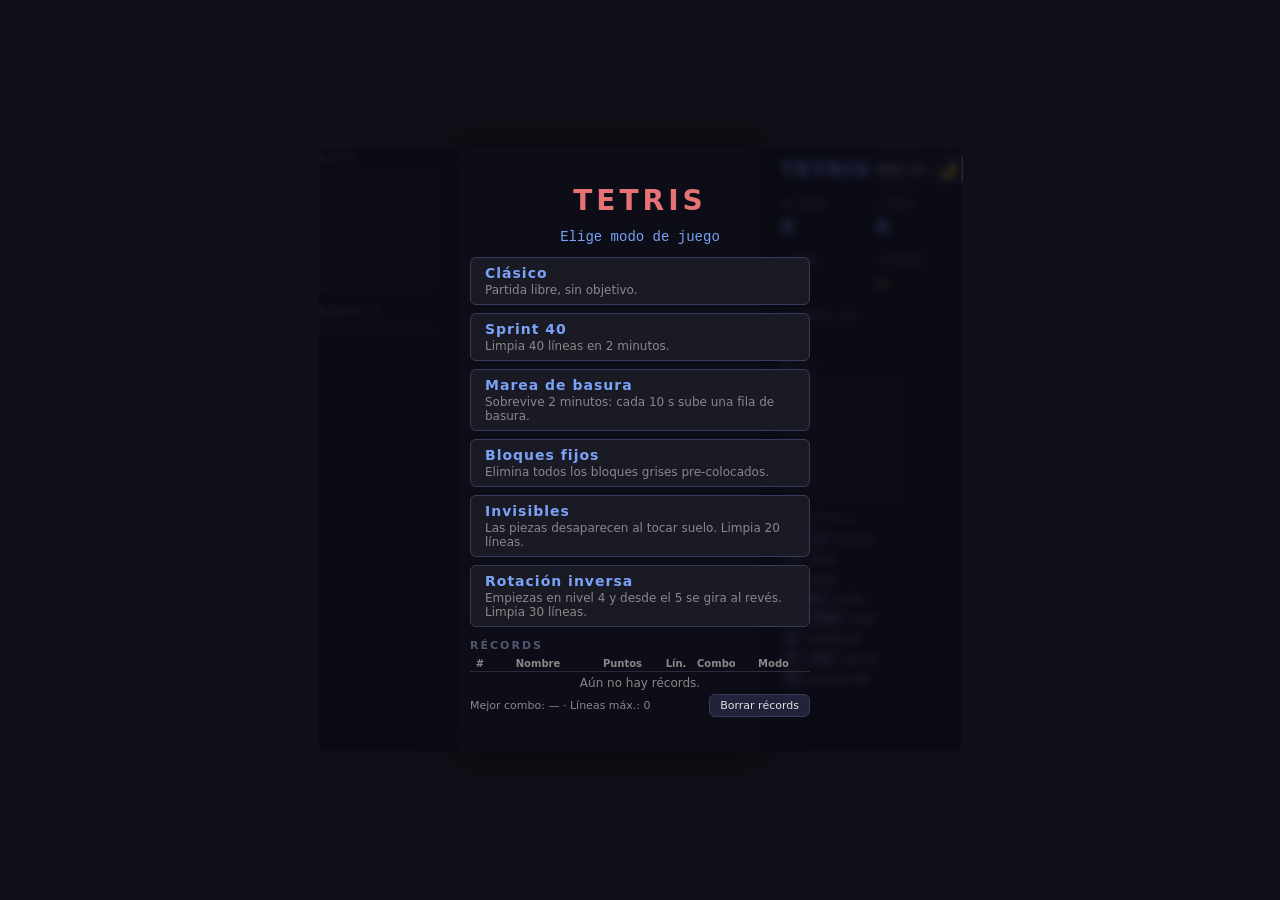
==== commit a442a170: "Merge branch 'feature/skins' # Conflicts: #	CLAUDE.md #	logic.js #	tests.html" ====
--- a/index.html
+++ b/index.html
@@ -32,7 +32,10 @@
       <aside class="panel">
         <div class="title-row">
           <h1 class="title">TETRIS</h1>
-          <button id="theme-toggle" type="button" aria-label="Cambiar a modo claro">🌙</button>
+          <div class="title-actions">
+            <select id="skin-select" aria-label="Skin de las piezas" title="Skin"></select>
+            <button id="theme-toggle" type="button" aria-label="Cambiar a modo claro">🌙</button>
+          </div>
         </div>
 
         <div class="panel-section hidden" id="objective-section">
--- a/style.css
+++ b/style.css
@@ -93,9 +93,9 @@
 }
 
 .title {
-  font-size: 28px;
+  font-size: 20px;
   font-weight: 800;
-  letter-spacing: 4px;
+  letter-spacing: 2px;
   color: var(--accent);
 }
 
@@ -111,6 +111,29 @@
 }
 
 #theme-toggle:hover {
+  border-color: var(--accent);
+}
+
+.title-actions {
+  display: flex;
+  align-items: center;
+  gap: 4px;
+}
+
+#skin-select {
+  width: 56px;
+  height: 32px;
+  padding: 0 2px;
+  background: var(--surface);
+  color: var(--text);
+  border: 1px solid var(--border);
+  border-radius: 6px;
+  font-size: 11px;
+  cursor: pointer;
+}
+
+#skin-select:hover,
+#skin-select:focus-visible {
   border-color: var(--accent);
 }
 
